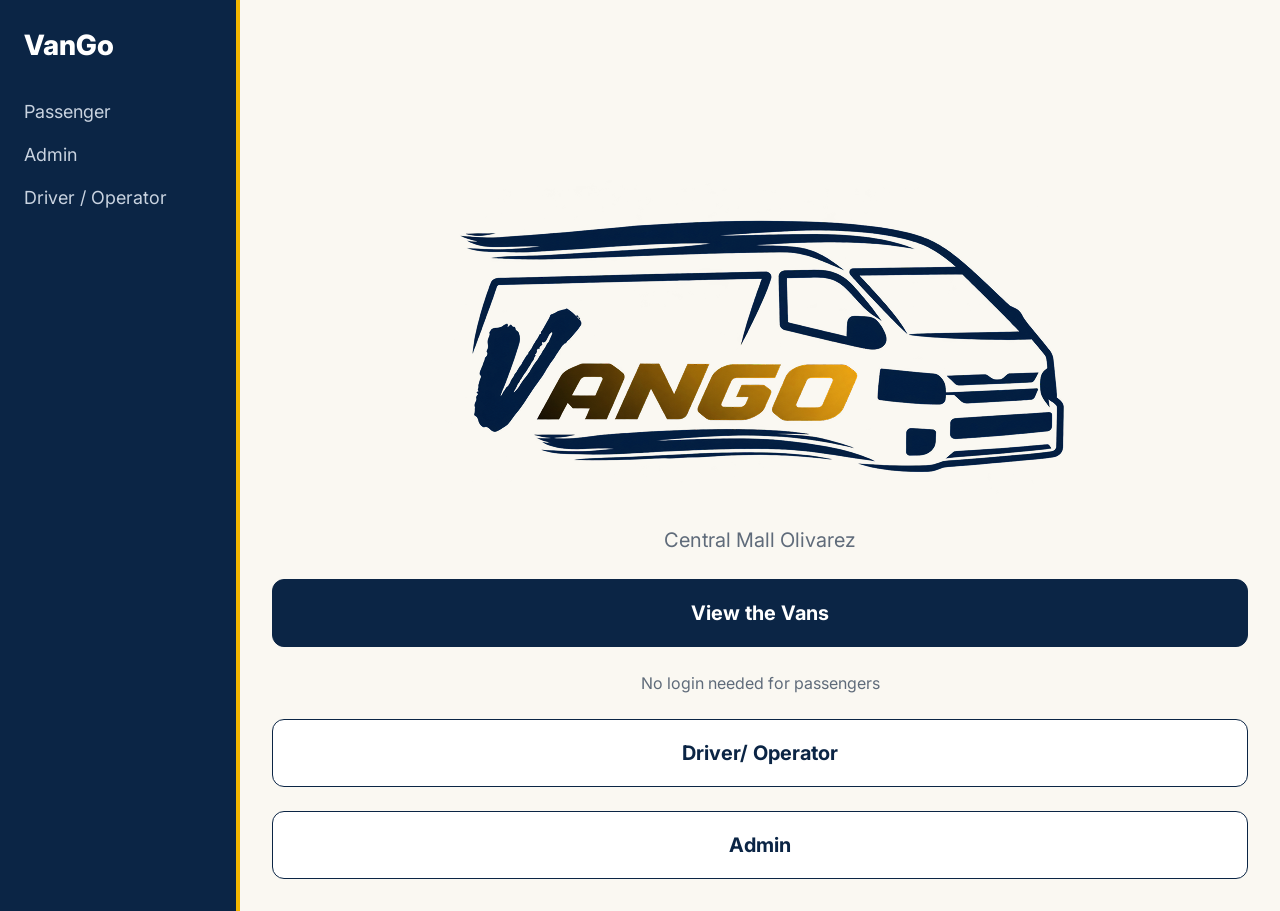
==== index.html @ e72b84fb "Add project files." ====
﻿<!DOCTYPE html>
<html lang="en">
<head>
    <meta charset="UTF-8">
    <meta name="viewport" content="width=device-width, initial-scale=1">
    <title>VanGo</title>

    <!-- Bootstrap -->
    <link href="https://cdn.jsdelivr.net/npm/bootstrap@5.3.3/dist/css/bootstrap.min.css" rel="stylesheet">
    <!-- Inter font -->
    <link rel="preconnect" href="https://fonts.googleapis.com">
    <link rel="preconnect" href="https://fonts.gstatic.com" crossorigin>
    <link href="https://fonts.googleapis.com/css2?family=Inter:wght@400;700;800&display=swap" rel="stylesheet">
    <!-- Your styles (must come after Bootstrap) -->
    <link href="style.css" rel="stylesheet">
</head>
<body>

    <div class="d-flex min-vh-100">

        <!-- Sidebar -->
        <aside class="sidebar flex-shrink-0 p-4">
            <a href="index.html" class="sidebar-brand text-white text-decoration-none">VanGo</a>
            <nav>
                <ul class="nav flex-column mt-4">
                    <li class="nav-item"><span class="nav-link px-0">Passenger</span></li>
                    <li class="nav-item"><span class="nav-link px-0">Admin</span></li>
                    <li class="nav-item"><span class="nav-link px-0">Driver / Operator</span></li>
                </ul>
            </nav>
        </aside>

        <!-- Main content -->
        <main class="main flex-grow-1 d-flex flex-column align-items-center">
            <div class="content w-100 d-flex flex-column align-items-center gap-4">

                <img src="images/vango-logo.png" alt="VanGo logo" class="logo img-fluid">

                <p class="text-muted-custom fs-5 mb-0">Central Mall Olivarez</p>

                <a href="vans.html" class="btn btn-vango-primary w-100">View the Vans</a>

                <p class="text-muted-custom mb-0">No login needed for passengers</p>

                <a href="driver.html" class="btn btn-vango-outline w-100">Driver/ Operator</a>
                <a href="admin.html" class="btn btn-vango-outline w-100">Admin</a>

            </div>
        </main>

    </div>

</body>
</html>
---- style.css ----
/* ---------- Colors ---------- */
:root {
    --navy: #0b2545;
    --yellow: #f5b700;
    --cream: #faf8f2;
    --nav-text: #c9d3e0;
    --muted: #5f6b7a;
}

/* ---------- Base ---------- */
body {
    font-family: "Inter", sans-serif;
    background-color: var(--cream);
}

/* ---------- Sidebar ---------- */
.sidebar {
    width: 15rem; /* 240px */
    background-color: var(--navy);
    border-right: 4px solid var(--yellow);
}

.sidebar-brand {
    display: block;
    font-size: 1.75rem; /* 28px */
    font-weight: 800;
}

.sidebar .nav-link {
    color: var(--nav-text);
    font-size: 1.125rem; /* 18px */
    padding-top: 0.5rem;
    padding-bottom: 0.5rem;
    cursor: default;
}

/* Current page */
.sidebar .nav-item.active .nav-link {
    color: var(--yellow);
    font-weight: 700;
}

/* ---------- Main ---------- */
.main {
    padding: 11.25rem 2rem 2rem; /* 180px from top */
}

.content {
    max-width: 62.5rem; /* 1000px */
}

.logo {
    max-width: 40.125rem; /* 642px */
    width: 100%;
    height: auto;
}

.text-muted-custom {
    color: var(--muted);
    font-size: 1rem;
}

/* ---------- Buttons ---------- */
.btn-vango-primary,
.btn-vango-outline {
    padding: 1.125rem 1rem;
    border: 1.5px solid var(--navy);
    border-radius: 0.75rem;
    font-size: 1.25rem; /* 20px */
    font-weight: 700;
    transition: background-color 0.2s, color 0.2s;
}

.btn-vango-primary {
    background-color: var(--navy);
    color: #fff;
}

    .btn-vango-primary:hover,
    .btn-vango-primary:focus-visible {
        background-color: #123663;
        border-color: #123663;
        color: #fff;
    }

.btn-vango-outline {
    background-color: #fff;
    color: var(--navy);
}

    .btn-vango-outline:hover,
    .btn-vango-outline:focus-visible {
        background-color: var(--navy);
        color: #fff;
    }

/* ---------- Dashboard page ---------- */
.main-top {
    padding-top: 4rem; /* 64px from top */
}

.content-wide {
    max-width: 68.75rem; /* 1100px */
}

.page-title {
    font-size: 2.5rem; /* 40px */
    font-weight: 800;
    color: #13315c;
}

.van-list {
    background-color: #fff;
    border: 1px solid #e5e7eb;
    border-radius: 0.75rem;
    overflow: hidden;
}

.van-row {
    padding: 1.25rem 1.5rem;
}

    .van-row + .van-row {
        border-top: 1px solid #e5e7eb;
    }

.van-plate {
    font-size: 1.375rem; /* 22px */
    font-weight: 700;
    color: #1a1f2b;
}

/* Status pills */
.pill {
    padding: 0.375rem 1rem;
    border-radius: 999px;
    font-size: 0.875rem; /* 14px */
    font-weight: 700;
}

.pill-in {
    background-color: #e8f5e9;
    color: #2e7d32;
}

.pill-out {
    background-color: #fff3e0;
    color: #e65100;
}

.pill-arrived {
    background-color: #eceff1;
    color: #546e7a;
}

/* Menu */
.menu {
    display: flex;
    flex-direction: column;
    gap: 1rem;
}

.btn-back {
    margin-top: 2.5rem;
}

/* ---------- Form pages ---------- */
.form-card {
    display: flex;
    flex-direction: column;
    gap: 1.5rem;
    padding: 2rem;
    background-color: #fff;
    border-radius: 0.75rem;
}

.field-label {
    display: block;
    margin-bottom: 0.5rem;
    font-size: 1rem;
    font-weight: 600;
    color: var(--muted);
}

.input-vango {
    padding: 0.875rem 1.125rem;
    border: 1px solid #d9e0ea;
    border-radius: 0.625rem;
    font-size: 1.125rem; /* 18px */
}

    .input-vango::placeholder {
        color: #7a8594;
        opacity: 1;
    }

/* Role toggle (Driver / Operator) */
.role-toggle {
    display: flex;
    gap: 0.25rem;
    padding: 0.25rem;
    background-color: #e9eef5;
    border-radius: 0.625rem;
}

.role-option {
    flex: 1;
    padding: 0.75rem 0;
    border-radius: 0.5rem;
    text-align: center;
    font-size: 1.125rem;
    font-weight: 700;
    color: var(--muted);
    cursor: pointer;
    margin-bottom: 0;
}

/* Selected role */
.btn-check:checked + .role-option {
    background-color: #fff;
    color: var(--navy);
}
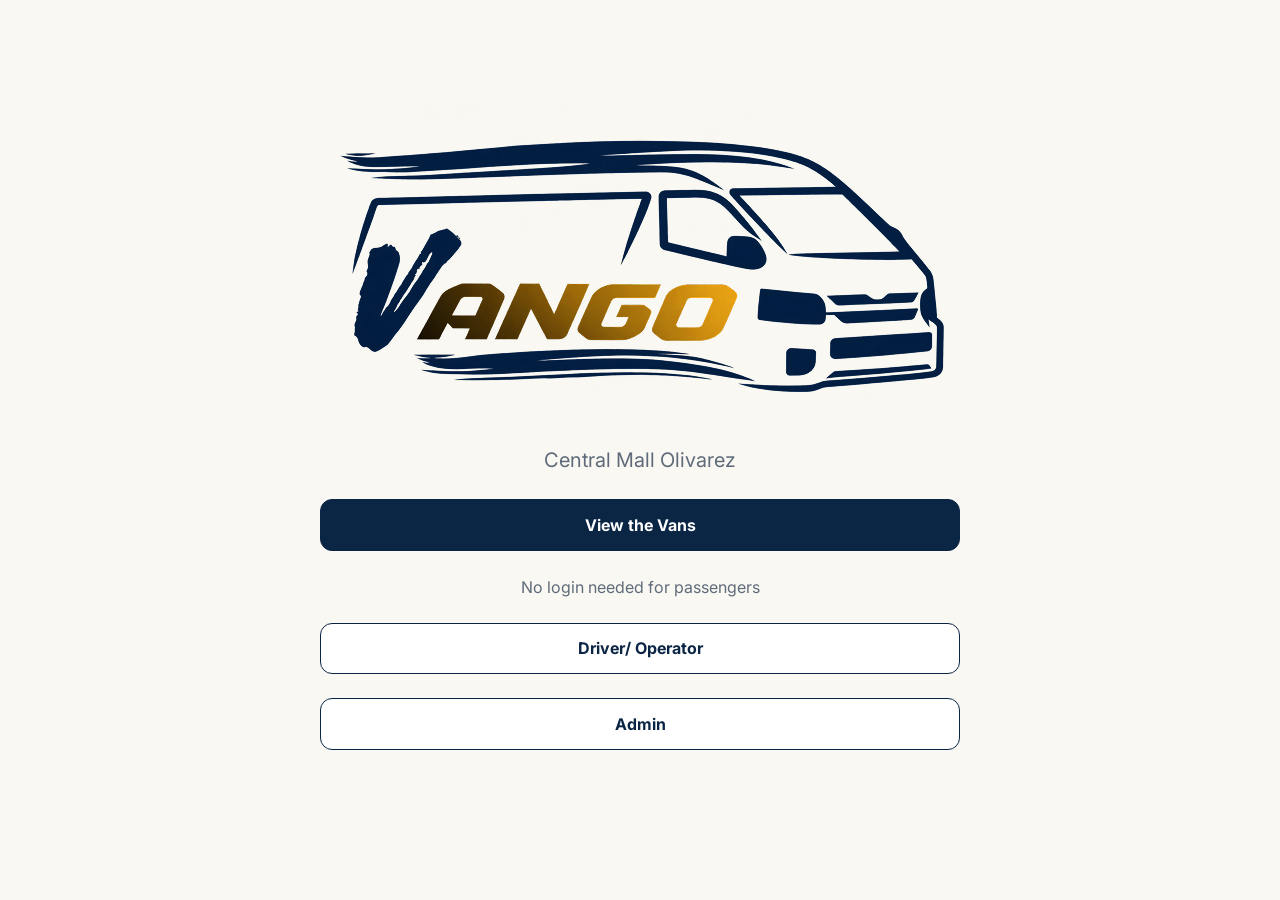
==== commit 3ed55646: "responsiveness developed" ====
--- a/index.html
+++ b/index.html
@@ -5,20 +5,17 @@
     <meta name="viewport" content="width=device-width, initial-scale=1">
     <title>VanGo</title>
 
-    <!-- Bootstrap -->
     <link href="https://cdn.jsdelivr.net/npm/bootstrap@5.3.3/dist/css/bootstrap.min.css" rel="stylesheet">
-    <!-- Inter font -->
     <link rel="preconnect" href="https://fonts.googleapis.com">
     <link rel="preconnect" href="https://fonts.gstatic.com" crossorigin>
     <link href="https://fonts.googleapis.com/css2?family=Inter:wght@400;700;800&display=swap" rel="stylesheet">
-    <!-- Your styles (must come after Bootstrap) -->
     <link href="style.css" rel="stylesheet">
 </head>
 <body>
 
-    <div class="d-flex min-vh-100">
+    <div class="app-shell">
 
-        <!-- Sidebar -->
+        <!-- Sidebar (desktop only, hidden by style.css below 1281px) -->
         <aside class="sidebar flex-shrink-0 p-4">
             <a href="index.html" class="sidebar-brand text-white text-decoration-none">VanGo</a>
             <nav>
--- a/style.css
+++ b/style.css
@@ -7,66 +7,28 @@
     --muted: #5f6b7a;
 }
 
-/* ---------- Base ---------- */
+/* ---------- Base (all sizes) ---------- */
 body {
     font-family: "Inter", sans-serif;
     background-color: var(--cream);
 }
 
-/* ---------- Sidebar ---------- */
-.sidebar {
-    width: 15rem; /* 240px */
-    background-color: var(--navy);
-    border-right: 4px solid var(--yellow);
-}
-
-.sidebar-brand {
-    display: block;
-    font-size: 1.75rem; /* 28px */
-    font-weight: 800;
-}
-
-.sidebar .nav-link {
-    color: var(--nav-text);
-    font-size: 1.125rem; /* 18px */
-    padding-top: 0.5rem;
-    padding-bottom: 0.5rem;
-    cursor: default;
-}
-
-/* Current page */
-.sidebar .nav-item.active .nav-link {
-    color: var(--yellow);
-    font-weight: 700;
-}
-
-/* ---------- Main ---------- */
-.main {
-    padding: 11.25rem 2rem 2rem; /* 180px from top */
-}
-
-.content {
-    max-width: 62.5rem; /* 1000px */
-}
-
-.logo {
-    max-width: 40.125rem; /* 642px */
-    width: 100%;
-    height: auto;
+/* Stacks header/content on tablet and phone; becomes a row on desktop */
+.app-shell {
+    display: flex;
+    flex-direction: column;
+    min-height: 100vh;
 }
 
 .text-muted-custom {
     color: var(--muted);
-    font-size: 1rem;
-}
-
-/* ---------- Buttons ---------- */
+}
+
+/* Buttons: colors shared, sizes set per layout below */
 .btn-vango-primary,
 .btn-vango-outline {
-    padding: 1.125rem 1rem;
     border: 1.5px solid var(--navy);
     border-radius: 0.75rem;
-    font-size: 1.25rem; /* 20px */
     font-weight: 700;
     transition: background-color 0.2s, color 0.2s;
 }
@@ -94,47 +56,11 @@
         color: #fff;
     }
 
-/* ---------- Dashboard page ---------- */
-.main-top {
-    padding-top: 4rem; /* 64px from top */
-}
-
-.content-wide {
-    max-width: 68.75rem; /* 1100px */
-}
-
-.page-title {
-    font-size: 2.5rem; /* 40px */
-    font-weight: 800;
-    color: #13315c;
-}
-
-.van-list {
-    background-color: #fff;
-    border: 1px solid #e5e7eb;
-    border-radius: 0.75rem;
-    overflow: hidden;
-}
-
-.van-row {
-    padding: 1.25rem 1.5rem;
-}
-
-    .van-row + .van-row {
-        border-top: 1px solid #e5e7eb;
-    }
-
-.van-plate {
-    font-size: 1.375rem; /* 22px */
-    font-weight: 700;
-    color: #1a1f2b;
-}
-
 /* Status pills */
 .pill {
     padding: 0.375rem 1rem;
     border-radius: 999px;
-    font-size: 0.875rem; /* 14px */
+    font-size: 0.875rem;
     font-weight: 700;
 }
 
@@ -153,23 +79,10 @@
     color: #546e7a;
 }
 
-/* Menu */
-.menu {
-    display: flex;
-    flex-direction: column;
-    gap: 1rem;
-}
-
-.btn-back {
-    margin-top: 2.5rem;
-}
-
-/* ---------- Form pages ---------- */
+/* Form pages */
 .form-card {
     display: flex;
     flex-direction: column;
-    gap: 1.5rem;
-    padding: 2rem;
     background-color: #fff;
     border-radius: 0.75rem;
 }
@@ -186,7 +99,7 @@
     padding: 0.875rem 1.125rem;
     border: 1px solid #d9e0ea;
     border-radius: 0.625rem;
-    font-size: 1.125rem; /* 18px */
+    font-size: 1.125rem;
 }
 
     .input-vango::placeholder {
@@ -215,8 +128,199 @@
     margin-bottom: 0;
 }
 
-/* Selected role */
 .btn-check:checked + .role-option {
     background-color: #fff;
     color: var(--navy);
 }
+
+.btn-check:focus-visible + .role-option {
+    outline: 2px solid var(--navy);
+    outline-offset: 2px;
+}
+
+/* ---------- Desktop (1281px and up) ---------- */
+@media (min-width: 1281px) {
+    .app-shell {
+        flex-direction: row;
+    }
+
+    .mobile-header {
+        display: none;
+    }
+
+    /* Sidebar */
+    .sidebar {
+        width: 15rem; /* 240px */
+        background-color: var(--navy);
+        border-right: 4px solid var(--yellow);
+    }
+
+    .sidebar-brand {
+        display: block;
+        font-size: 1.75rem;
+        font-weight: 800;
+    }.btn-check:checked + .role-option {
+    background-color: #fff;
+    color: var(--navy);
+}
+
+.btn-check:focus-visible + .role-option {
+    outline: 2px solid var(--navy);
+    outline-offset: 2px;
+}
+
+    .sidebar .nav-link {
+        color: var(--nav-text);
+        font-size: 1.125rem;
+        padding-top: 0.5rem;
+        padding-bottom: 0.5rem;
+        cursor: default;
+    }
+
+    .sidebar .nav-item.active .nav-link {
+        color: var(--yellow);
+        font-weight: 700;
+    }
+
+    /* Main */
+    .main {
+        padding: 11.25rem 2rem 2rem;
+    }
+
+    .main-top {
+        padding-top: 4rem;
+    }
+
+    .content {
+        max-width: 62.5rem;
+    }
+
+    .content-wide {
+        max-width: 68.75rem;
+    }
+
+    .logo {
+        max-width: 40.125rem;
+        width: 100%;
+        height: auto;
+    }
+
+    .text-muted-custom {
+        font-size: 1rem;
+    }
+
+    .btn-vango-primary,
+    .btn-vango-outline {
+        display: block;
+        margin-left: auto;
+        margin-right: auto;
+        padding: 1.125rem 1rem;
+        font-size: 1.25rem;
+    }
+
+    .page-title {
+        font-size: 2.5rem;
+        font-weight: 800;
+        color: #13315c;
+    }
+
+    /* Van list (card) */
+    .van-list {
+        background-color: #fff;
+        border: 1px solid #e5e7eb;
+        border-radius: 0.75rem;
+        overflow: hidden;
+    }
+
+    .van-row {
+        padding: 1.25rem 1.5rem;
+    }
+
+        .van-row + .van-row {
+            border-top: 1px solid #e5e7eb;
+        }
+
+    .van-plate {
+        font-size: 1.375rem;
+        font-weight: 700;
+        color: #1a1f2b;
+    }
+
+    /* Form pages */
+    .form-card {
+        gap: 1.5rem;
+        padding: 2rem;
+    }
+}
+
+/* ---------- Tablet and phone (1280px and down) ---------- */
+@media (max-width: 1280px) {
+    .sidebar {
+        display: none;
+    }
+
+    /* The mobile header replaces the page heading here */
+    .custom-block {
+        display: none;
+    }
+
+    .main,
+    .main-top {
+        padding: 1.25rem;
+    }
+
+    .logo {
+        margin-top: 5rem;
+    }
+
+    .btn-vango-primary,
+    .btn-vango-outline {
+        display: block;
+        margin-left: auto;
+        margin-right: auto;
+        max-width: 40rem;
+        padding: 0.8rem 1rem;
+        font-size: 1rem;
+    }
+
+    /* Van list (plain, no card) */
+    .van-list {
+        padding: 0.3125rem 1rem 0.875rem;
+    }
+
+    .van-row {
+        padding: 0.6875rem 0;
+    }
+
+    .van-plate {
+        font-size: 0.875rem;
+    }
+
+    .van-row .text-muted-custom {
+        font-size: 0.75rem;
+    }
+
+    /* Header */
+    .mobile-header {
+        padding: 2.5rem 1.25rem 2rem;
+        background-color: var(--navy);
+        border-bottom: 6px solid var(--yellow);
+        color: #fff;
+    }
+
+    .mobile-header-label {
+        font-size: 0.75rem;
+        line-height: 1.2;
+    }
+
+    .mobile-header-title {
+        font-size: 1.25rem;
+        font-weight: 800;
+    }
+
+    /* Form pages */
+    .form-card {
+        gap: 1rem;
+        padding: 1rem;
+    }
+}
